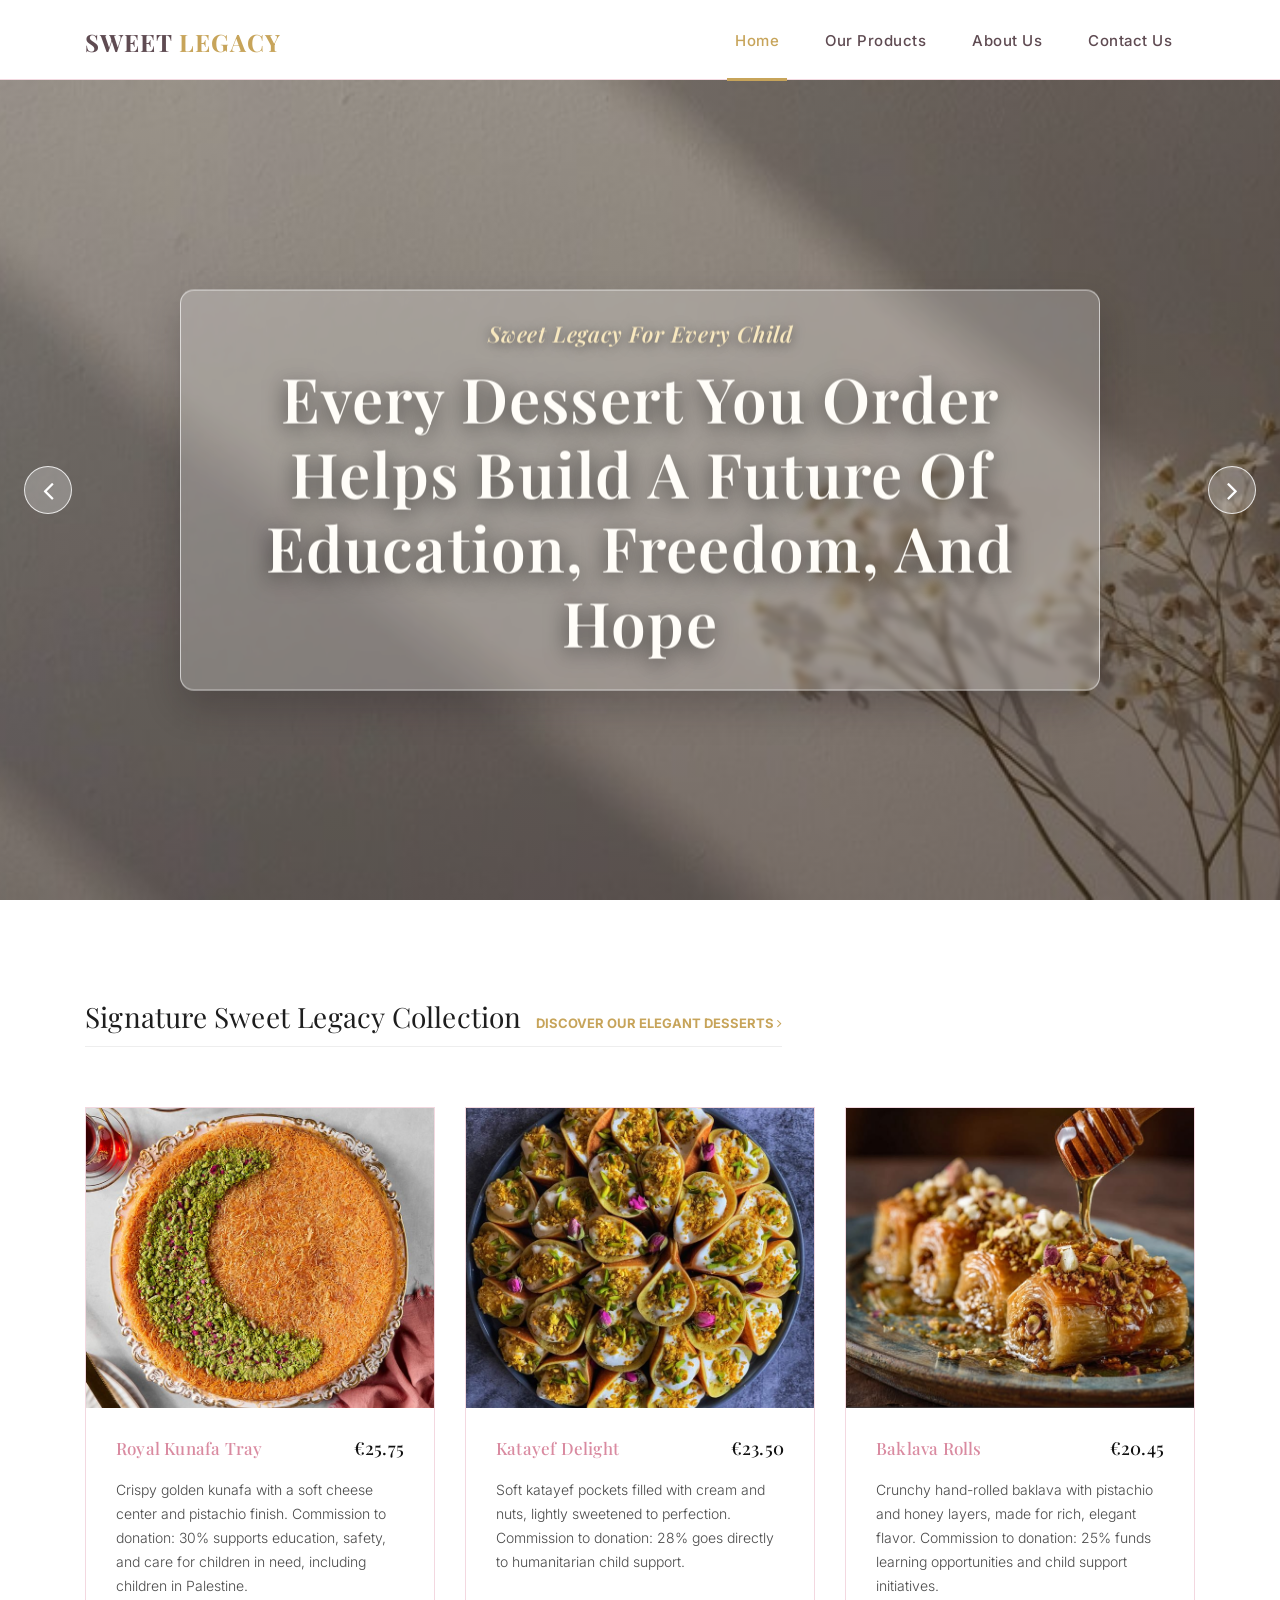
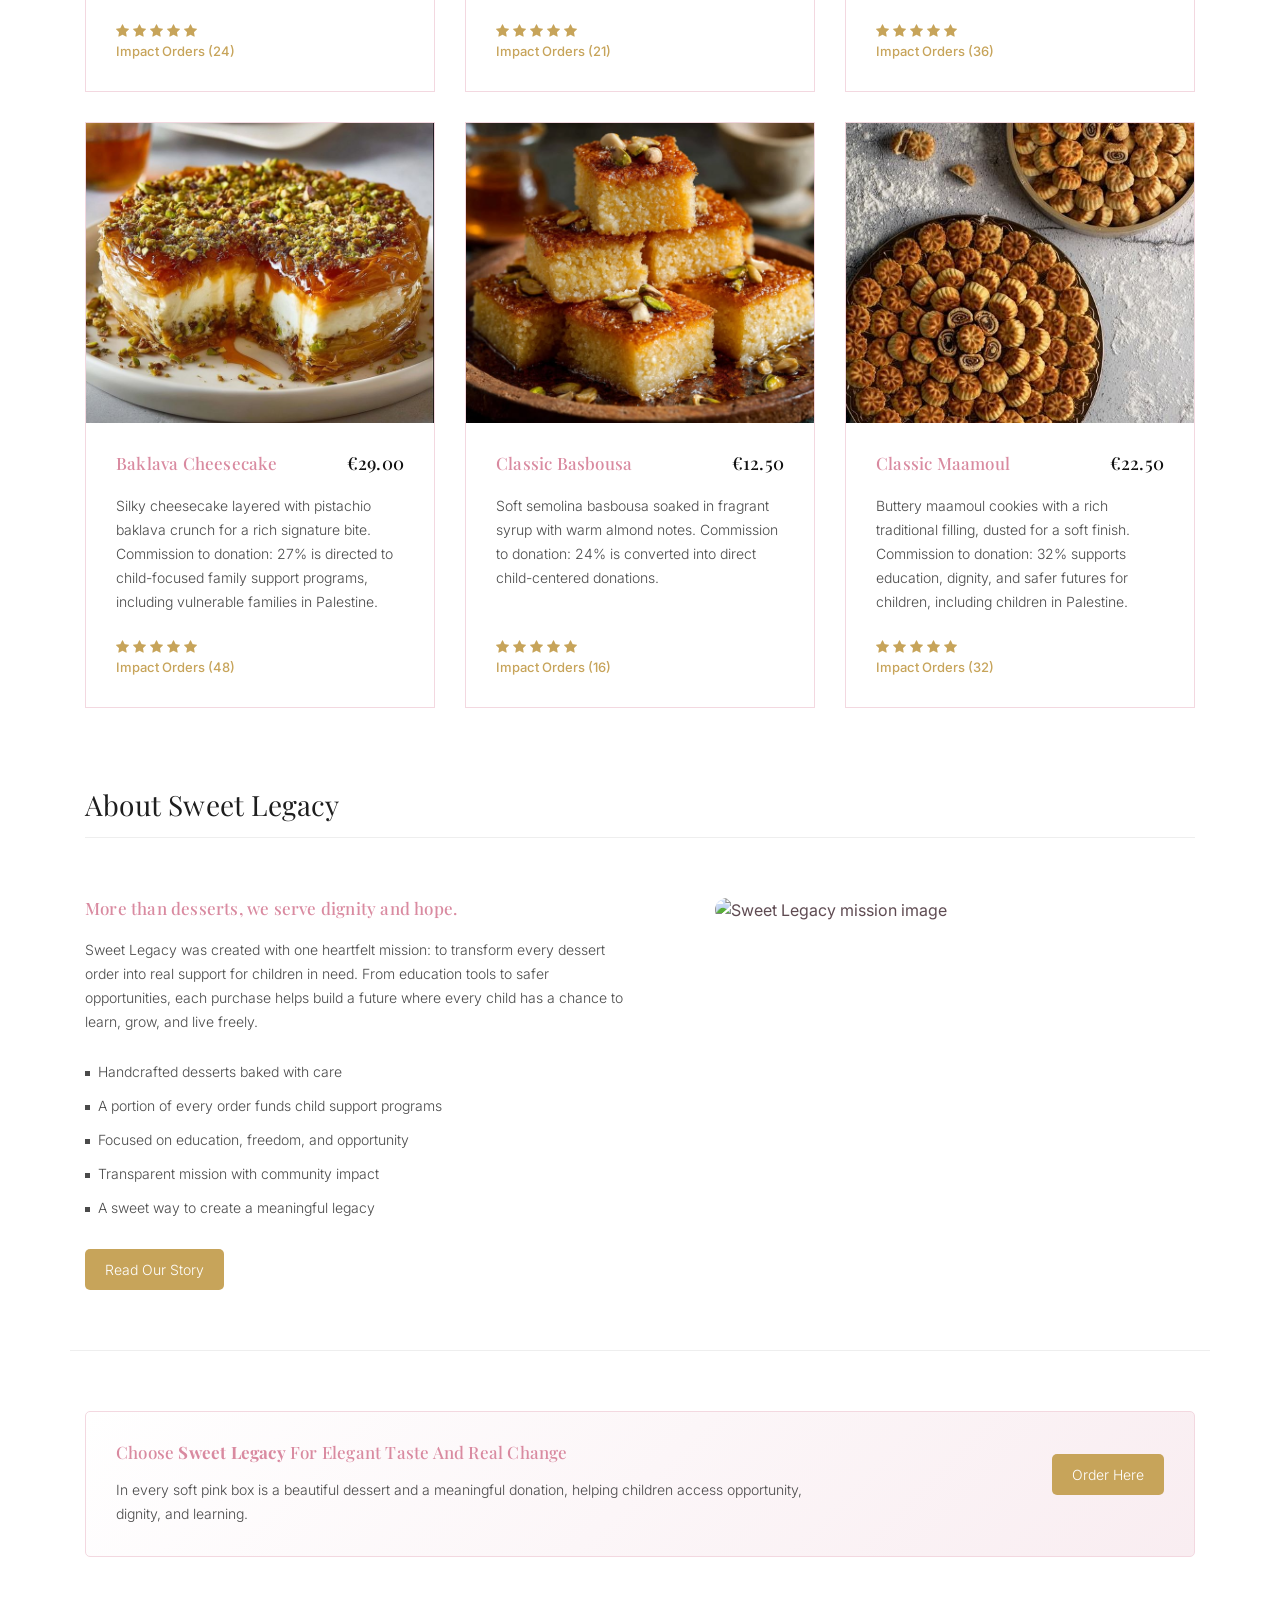
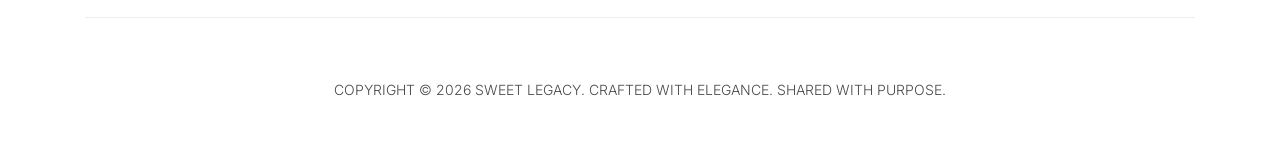
==== index.html @ 76816c33 "Add files via upload" ====
<!DOCTYPE html>
<html lang="en">

  <head>

    <meta charset="utf-8">
    <meta name="viewport" content="width=device-width, initial-scale=1, shrink-to-fit=no">
    <meta name="description" content="Sweet Legacy is a dessert shop with a purpose: every order helps support children with education, freedom, and opportunity.">
    <meta name="author" content="Sweet Legacy">
    <link href="https://fonts.googleapis.com/css?family=Poppins:100,200,300,400,500,600,700,800,900&display=swap" rel="stylesheet">

    <title>Sweet Legacy- by Greta</title>

    <!-- Bootstrap core CSS -->
    <link href="vendor/bootstrap/css/bootstrap.min.css" rel="stylesheet">
<!--

TemplateMo 546 Sixteen Clothing

https://templatemo.com/tm-546-sixteen-clothing

-->

    <!-- Additional CSS Files -->
    <link rel="stylesheet" href="assets/css/fontawesome.css">
    <link rel="stylesheet" href="assets/css/templatemo-sixteen.css">
    <link rel="stylesheet" href="assets/css/owl.css">

  </head>

  <body>

    <!-- ***** Preloader Start ***** -->
    <div id="preloader">
        <div class="jumper">
            <div></div>
            <div></div>
            <div></div>
        </div>
    </div>  
    <!-- ***** Preloader End ***** -->

    <!-- Header -->
    <header class="">
      <nav class="navbar navbar-expand-lg">
        <div class="container">
          <a class="navbar-brand" href="index.html"><h2>Sweet <em>Legacy</em></h2></a>
          <button class="navbar-toggler" type="button" data-toggle="collapse" data-target="#navbarResponsive" aria-controls="navbarResponsive" aria-expanded="false" aria-label="Toggle navigation">
            <span class="navbar-toggler-icon"></span>
          </button>
          <div class="collapse navbar-collapse" id="navbarResponsive">
            <ul class="navbar-nav ml-auto">
              <li class="nav-item active">
                <a class="nav-link" href="index.html">Home
                  <span class="sr-only">(current)</span>
                </a>
              </li> 
              <li class="nav-item">
                <a class="nav-link" href="products.html">Our Products</a>
              </li>
              <li class="nav-item">
                <a class="nav-link" href="about.html">About Us</a>
              </li>
              <li class="nav-item">
                <a class="nav-link" href="contact.html">Contact Us</a>
              </li>
            </ul>
          </div>
        </div>
      </nav>
    </header>

    <!-- Page Content -->
    <!-- Banner Starts Here -->
    <div class="banner header-text">
      <div class="owl-banner owl-carousel">
        <div class="banner-item-01">
          <div class="text-content">
            <h4>Sweet Legacy For Every Child</h4>
            <h2>Every Dessert You Order Helps Build A Future Of Education, Freedom, And Hope</h2>
          </div>
        </div>
        <div class="banner-item-02">
          <div class="text-content">
            <h4>More Than A Bakery</h4>
            <h2>We Turn Sweet Moments Into Real Support For Children In Need</h2>
          </div>
        </div>
        <div class="banner-item-03">
          <div class="text-content">
            <h4>Choose Compassion. Choose Impact.</h4>
            <h2>One Box At A Time, Sweet Legacy Creates Dignity, Chance, And Lasting Change</h2>
          </div>
        </div>
      </div>
    </div>
    <!-- Banner Ends Here -->

    <div class="latest-products">
      <div class="container">
        <div class="row">
          <div class="col-md-12">
            <div class="section-heading">
              <h2>Signature Sweet Legacy Collection</h2>
              <a href="products.html">discover our elegant desserts <i class="fa fa-angle-right"></i></a>
            </div>
          </div>
          <div class="col-md-4">
            <div class="product-item">
              <a href="#"><img src="assets/images/Kunafa _1.jfif" alt="Kunafa dessert" class="dessert-image"></a>
              <div class="down-content">
                <a href="#"><h4>Royal Kunafa Tray</h4></a>
                <h6>&euro;25.75</h6>
                <p>Crispy golden kunafa with a soft cheese center and pistachio finish. Commission to donation: 30% supports education, safety, and care for children in need, including children in Palestine.</p>
                <ul class="stars">
                  <li><i class="fa fa-star"></i></li>
                  <li><i class="fa fa-star"></i></li>
                  <li><i class="fa fa-star"></i></li>
                  <li><i class="fa fa-star"></i></li>
                  <li><i class="fa fa-star"></i></li>
                </ul>
                <span>Impact Orders (24)</span>
              </div>
            </div>
          </div>
          <div class="col-md-4">
            <div class="product-item">
              <a href="#"><img src="assets/images/Katayef_final.jfif" alt="Katayef dessert" class="dessert-image"></a>
              <div class="down-content">
                <a href="#"><h4>Katayef Delight</h4></a>
                <h6>&euro;23.50</h6>
                <p>Soft katayef pockets filled with cream and nuts, lightly sweetened to perfection. Commission to donation: 28% goes directly to humanitarian child support.</p>
                <ul class="stars">
                  <li><i class="fa fa-star"></i></li>
                  <li><i class="fa fa-star"></i></li>
                  <li><i class="fa fa-star"></i></li>
                  <li><i class="fa fa-star"></i></li>
                  <li><i class="fa fa-star"></i></li>
                </ul>
                <span>Impact Orders (21)</span>
              </div>
            </div>
          </div>
          <div class="col-md-4">
            <div class="product-item">
              <a href="#"><img src="assets/images/afiyet olsun_3.jfif" alt="Afiyet Olsun dessert" class="dessert-image"></a>
              <div class="down-content">
                <a href="#"><h4>Baklava Rolls</h4></a>
                <h6>&euro;20.45</h6>
                <p>Crunchy hand-rolled baklava with pistachio and honey layers, made for rich, elegant flavor. Commission to donation: 25% funds learning opportunities and child support initiatives.</p>
                <ul class="stars">
                  <li><i class="fa fa-star"></i></li>
                  <li><i class="fa fa-star"></i></li>
                  <li><i class="fa fa-star"></i></li>
                  <li><i class="fa fa-star"></i></li>
                  <li><i class="fa fa-star"></i></li>
                </ul>
                <span>Impact Orders (36)</span>
              </div>
            </div>
          </div>
          <div class="col-md-4">
            <div class="product-item">
              <a href="#"><img src="assets/images/Baklava Pistachio Cheesecake_4.jfif" alt="Baklava Pistachio Cheesecake" class="dessert-image"></a>
              <div class="down-content">
                <a href="#"><h4>Baklava Cheesecake</h4></a>
                <h6>&euro;29.00</h6>
                <p>Silky cheesecake layered with pistachio baklava crunch for a rich signature bite. Commission to donation: 27% is directed to child-focused family support programs, including vulnerable families in Palestine.</p>
                <ul class="stars">
                  <li><i class="fa fa-star"></i></li>
                  <li><i class="fa fa-star"></i></li>
                  <li><i class="fa fa-star"></i></li>
                  <li><i class="fa fa-star"></i></li>
                  <li><i class="fa fa-star"></i></li>
                </ul>
                <span>Impact Orders (48)</span>
              </div>
            </div>
          </div>
          <div class="col-md-4">
            <div class="product-item">
              <a href="#"><img src="assets/images/basbousa_final.jfif" alt="Basbousa dessert" class="dessert-image"></a>
              <div class="down-content">
                <a href="#"><h4>Classic Basbousa</h4></a>
                <h6>&euro;12.50</h6>
                <p>Soft semolina basbousa soaked in fragrant syrup with warm almond notes. Commission to donation: 24% is converted into direct child-centered donations.</p>
                <ul class="stars">
                  <li><i class="fa fa-star"></i></li>
                  <li><i class="fa fa-star"></i></li>
                  <li><i class="fa fa-star"></i></li>
                  <li><i class="fa fa-star"></i></li>
                  <li><i class="fa fa-star"></i></li>
                </ul>
                <span>Impact Orders (16)</span>
              </div>
            </div>
          </div>
          <div class="col-md-4">
            <div class="product-item">
              <a href="#"><img src="assets/images/maamoul_final1.jfif" alt="Maamoul dessert" class="dessert-image maamoul-image"></a>
              <div class="down-content">
                <a href="#"><h4>Classic Maamoul</h4></a>
                <h6>&euro;22.50</h6>
                <p>Buttery maamoul cookies with a rich traditional filling, dusted for a soft finish. Commission to donation: 32% supports education, dignity, and safer futures for children, including children in Palestine.</p>
                <ul class="stars">
                  <li><i class="fa fa-star"></i></li>
                  <li><i class="fa fa-star"></i></li>
                  <li><i class="fa fa-star"></i></li>
                  <li><i class="fa fa-star"></i></li>
                  <li><i class="fa fa-star"></i></li>
                </ul>
                <span>Impact Orders (32)</span>
              </div>
            </div>
          </div>
        </div>
      </div>
    </div>

    <div class="best-features">
      <div class="container">
        <div class="row">
          <div class="col-md-12">
            <div class="section-heading">
              <h2>About Sweet Legacy</h2>
            </div>
          </div>
          <div class="col-md-6">
            <div class="left-content">
              <h4>More than desserts, we serve dignity and hope.</h4>
              <p>Sweet Legacy was created with one heartfelt mission: to transform every dessert order into real support for children in need. From education tools to safer opportunities, each purchase helps build a future where every child has a chance to learn, grow, and live freely.</p>
              <ul class="featured-list">
                <li><a href="#">Handcrafted desserts baked with care</a></li>
                <li><a href="#">A portion of every order funds child support programs</a></li>
                <li><a href="#">Focused on education, freedom, and opportunity</a></li>
                <li><a href="#">Transparent mission with community impact</a></li>
                <li><a href="#">A sweet way to create a meaningful legacy</a></li>
              </ul>
              <a href="about.html" class="filled-button">Read Our Story</a>
            </div>
          </div>
          <div class="col-md-6">
            <div class="right-image">
              <img src="assets/images/human.jfif" alt="Sweet Legacy mission image" class="mission-image">
            </div>
          </div>
        </div>
      </div>
    </div>


    <div class="call-to-action">
      <div class="container">
        <div class="row">
          <div class="col-md-12">
            <div class="inner-content">
              <div class="row">
                <div class="col-md-8">
                  <h4>Choose <em>Sweet Legacy</em> For Elegant Taste And Real Change</h4>
                  <p>In every soft pink box is a beautiful dessert and a meaningful donation, helping children access opportunity, dignity, and learning.</p>
                </div>
                <div class="col-md-4">
                  <a href="products.html" class="filled-button">Order Here</a>
                </div>
              </div>
            </div>
          </div>
        </div>
      </div>
    </div>

    
    <footer>
      <div class="container">
        <div class="row">
          <div class="col-md-12">
            <div class="inner-content">
              <p>Copyright &copy; 2026 Sweet Legacy.
            
            Crafted with elegance. Shared with purpose.</p>
            </div>
          </div>
        </div>
      </div>
    </footer>


    <!-- Bootstrap core JavaScript -->
    <script src="vendor/jquery/jquery.min.js"></script>
    <script src="vendor/bootstrap/js/bootstrap.bundle.min.js"></script>


    <!-- Additional Scripts -->
    <script src="assets/js/custom.js"></script>
    <script src="assets/js/owl.js"></script>
    <script src="assets/js/slick.js"></script>
    <script src="assets/js/isotope.js"></script>
    <script src="assets/js/accordions.js"></script>


    <script language = "text/Javascript"> 
      cleared[0] = cleared[1] = cleared[2] = 0; //set a cleared flag for each field
      function clearField(t){                   //declaring the array outside of the
      if(! cleared[t.id]){                      // function makes it static and global
          cleared[t.id] = 1;  // you could use true and false, but that's more typing
          t.value='';         // with more chance of typos
          t.style.color='#fff';
          }
      }
    </script>


  </body>

</html>
---- assets/css/templatemo-sixteen.css ----
@import url('https://fonts.googleapis.com/css2?family=Playfair+Display:wght@500;600;700&family=Inter:wght@300;400;500;600&display=swap');
/*

TemplateMo 546 Sixteen Clothing

https://templatemo.com/tm-546-sixteen-clothing

*/
body {
  font-family: 'Inter', sans-serif;
  overflow-x: hidden;
  text-rendering: optimizeLegibility;
  -webkit-font-smoothing: antialiased;
  -moz-osx-font-smoothing: grayscale;
}
p {
	margin-bottom: 0px;
	font-size: 14px;
	font-weight: 300;
	color: #4a4a4a;
	line-height: 24px;
}
a {
	text-decoration: none!important;
}
ul {
	padding: 0;
	margin: 0;
	list-style: none;
}

h1,h2,h3,h4,h5,h6 {
	margin: 0px;
	font-family: 'Playfair Display', serif;
	letter-spacing: 0.2px;
}

ul.social-icons li {
	display: inline-block;
	margin-right: 3px;
}

ul.social-icons li:last-child {
	margin-right: 0px;
}

ul.social-icons li a {
	width: 50px;
	height: 50px;
	display: inline-block;
	line-height: 50px;
	background-color: #eee;
	color: #121212;
	font-size: 18px;
	text-align: center;
	transition: all .3s;
}

ul.social-icons li a:hover {
	background-color: #f33f3f;
	color: #fff;
}

a.filled-button {
	background-color: #f33f3f;
	color: #fff;
	font-size: 14px;
	text-transform: capitalize;
	font-weight: 300;
	padding: 10px 20px;
	border-radius: 5px;
	display: inline-block;
	transition: all 0.3s;
}

a.filled-button:hover {
	background-color: #121212;
	color: #fff;
}

.section-heading {
	text-align: left;
	margin-bottom: 60px;
	border-bottom: 1px solid #eee;
}

.section-heading h2 {
	font-size: 28px;
	font-weight: 400;
	color: #1e1e1e;
	margin-bottom: 15px;
}

.products-heading {
	background-image: url(../images/background_1.jfif);
}

.about-heading {
	background-image: url(../images/background_2.jfif);
}

.contact-heading {
	background-image: url(../images/background_2.jfif);
}

.page-heading {
	padding: 210px 0px 130px 0px;
	text-align: center;
	background-position: center center;
	background-repeat: no-repeat;
	background-size: cover;
	position: relative;
}

.page-heading .text-content h4 {
	color: #f6e3b2;
	font-size: 22px;
	text-transform: none;
	font-weight: 600;
	font-style: italic;
	letter-spacing: 0.6px;
	margin-bottom: 15px;
	text-shadow: 0 2px 10px rgba(0, 0, 0, 0.5);
}

.page-heading .text-content h2 {
	color: #ffffff;
	font-size: 62px;
	text-transform: none;
	letter-spacing: 1.2px;
	font-weight: 600;
	line-height: 1.2;
	text-shadow: 0 4px 16px rgba(0, 0, 0, 0.6);
}

.page-heading::before {
	content: "";
	position: absolute;
	inset: 0;
	background: linear-gradient(
		to bottom,
		rgba(25, 18, 20, 0.45) 0%,
		rgba(25, 18, 20, 0.55) 100%
	);
}

.page-heading .text-content {
	position: relative;
	z-index: 2;
	max-width: 840px;
	margin: 0 auto;
	padding: 20px 24px;
	background: rgba(255, 255, 255, 0.1);
	border: 1px solid rgba(255, 255, 255, 0.35);
	border-radius: 12px;
}

#preloader {
  overflow: hidden;
  background: #f33f3f;
  left: 0;
  right: 0;
  top: 0;
  bottom: 0;
  position: fixed;
  z-index: 9999999;
  color: #fff;
}

#preloader .jumper {
  left: 0;
  top: 0;
  right: 0;
  bottom: 0;
  display: block;
  position: absolute;
  margin: auto;
  width: 50px;
  height: 50px;
}

#preloader .jumper > div {
  background-color: #fff;
  width: 10px;
  height: 10px;
  border-radius: 100%;
  -webkit-animation-fill-mode: both;
  animation-fill-mode: both;
  position: absolute;
  opacity: 0;
  width: 50px;
  height: 50px;
  -webkit-animation: jumper 1s 0s linear infinite;
  animation: jumper 1s 0s linear infinite;
}

#preloader .jumper > div:nth-child(2) {
  -webkit-animation-delay: 0.33333s;
  animation-delay: 0.33333s;
}

#preloader .jumper > div:nth-child(3) {
  -webkit-animation-delay: 0.66666s;
  animation-delay: 0.66666s;
}

@-webkit-keyframes jumper {
  0% {
    opacity: 0;
    -webkit-transform: scale(0);
    transform: scale(0);
  }
  5% {
    opacity: 1;
  }
  100% {
    -webkit-transform: scale(1);
    transform: scale(1);
    opacity: 0;
  }
}

@keyframes jumper {
  0% {
    opacity: 0;
    -webkit-transform: scale(0);
    transform: scale(0);
  }
  5% {
    opacity: 1;
  }
  100% {
    opacity: 0;
  }
}


/* Header Style */
header {
	position: absolute;
	z-index: 99999;
	width: 100%;
	height: 80px;
	background-color: #232323;
	-webkit-transition: all 0.3s ease-in-out 0s;
    -moz-transition: all 0.3s ease-in-out 0s;
    -o-transition: all 0.3s ease-in-out 0s;
    transition: all 0.3s ease-in-out 0s;
}
header .navbar {
	padding: 17px 0px;
}
.background-header .navbar {
	padding: 17px 0px;
}
.background-header {
	top: 0;
	position: fixed;
	background-color: #fff!important;
	box-shadow: 0px 1px 10px rgba(0,0,0,0.1);
}
.background-header .navbar-brand h2 {
	color: #121212!important;
}
.background-header .navbar-nav a.nav-link {
	color: #1e1e1e!important;
}
.background-header .navbar-nav .nav-link:hover,
.background-header .navbar-nav .active>.nav-link,
.background-header .navbar-nav .nav-link.active,
.background-header .navbar-nav .nav-link.show,
.background-header .navbar-nav .show>.nav-link {
	color: #f33f3f!important;
}
.navbar .navbar-brand {
	float: 	left;
	margin-top: -12px;
	outline: none;
}
.navbar .navbar-brand h2 {
	color: #fff;
	text-transform: uppercase;
	font-size: 24px;
	font-weight: 700;
	font-family: 'Playfair Display', serif;
	letter-spacing: 1px;
	-webkit-transition: all .3s ease 0s;
    -moz-transition: all .3s ease 0s;
    -o-transition: all .3s ease 0s;
    transition: all .3s ease 0s;
}
.navbar .navbar-brand h2 em {
	font-style: normal;
	color: #f33f3f;
}
#navbarResponsive {
	z-index: 999;
}
.navbar-collapse {
	text-align: center;
}
.navbar .navbar-nav .nav-item {
	margin: 0px 15px;
}
.navbar .navbar-nav a.nav-link {
	text-transform: capitalize;
	font-size: 15px;
	font-weight: 500;
	letter-spacing: 0.5px;
	color: #fff;
	transition: all 0.5s;
	margin-top: 5px;
}
.navbar .navbar-nav .nav-link:hover,
.navbar .navbar-nav .active>.nav-link,
.navbar .navbar-nav .nav-link.active,
.navbar .navbar-nav .nav-link.show,
.navbar .navbar-nav .show>.nav-link {
	color: #fff;
	padding-bottom: 25px;
	border-bottom: 3px solid #f33f3f;
}
.navbar .navbar-toggler-icon {
	background-image: none;
}
.navbar .navbar-toggler {
	border-color: #fff;
	background-color: #fff;	
	height: 36px;
	outline: none;
	border-radius: 0px;
	position: absolute;
	right: 30px;
	top: 20px;
}
.navbar .navbar-toggler-icon:after {
	content: '\f0c9';
	color: #f33f3f;
	font-size: 18px;
	line-height: 26px;
	font-family: 'FontAwesome';
}



/* Banner Style */
.banner {
	position: relative;
	text-align: center;
	padding-top: 80px;
}

.banner-item-01 {
	height: calc(100vh - 80px);
	min-height: 520px;
	padding: 0;
	background-image: url(../images/background_1.jfif);
	background-size: cover;
	background-repeat: no-repeat;
	background-position: center center;
}

.banner-item-02 {
	height: calc(100vh - 80px);
	min-height: 520px;
	padding: 0;
	background-image: url(../images/background_2.jfif);
	background-size: cover;
	background-repeat: no-repeat;
	background-position: center center;
}

.banner-item-03 {
	height: calc(100vh - 80px);
	min-height: 520px;
	padding: 0;
	background-image: url(../images/background_3.jfif);
	background-size: cover;
	background-repeat: no-repeat;
	background-position: center center;
}

.banner .banner-item {
	max-height: none;
}

.banner .text-content {
	position: absolute;
	top: 50%;
	transform: translateY(-50%);
	text-align: center;
	width: 100%;
}

.banner .text-content h4 {
	color: #f5dfaa;
	font-size: 22px;
	text-transform: none;
	font-weight: 600;
	font-style: italic;
	letter-spacing: 0.6px;
	margin-bottom: 15px;
	text-shadow: 0 2px 8px rgba(0, 0, 0, 0.35);
}

.banner .text-content h2 {
	color: #ffffff;
	font-size: 62px;
	text-transform: none;
	letter-spacing: 1.2px;
	line-height: 1.2;
	font-weight: 600;
	text-shadow: 0 3px 16px rgba(0, 0, 0, 0.45);
}

.banner-item-01,
.banner-item-02,
.banner-item-03 {
	position: relative;
}

.banner-item-01::before,
.banner-item-02::before,
.banner-item-03::before {
	content: "";
	position: absolute;
	inset: 0;
	background: linear-gradient(
		to bottom,
		rgba(25, 18, 20, 0.28) 0%,
		rgba(25, 18, 20, 0.36) 100%
	);
}

.banner .text-content {
	position: relative;
	z-index: 2;
}

.owl-banner .owl-dots .owl-dot {
  border-radius: 3px;
}
.owl-banner .owl-dots {
    display: -webkit-box;
    display: -webkit-flex;
    display: -ms-flexbox;
    display: flex;
    -ms-flex-pack: center;
    -webkit-justify-content: center;
    justify-content: center;
    position: absolute;
    left: 50%;
    transform: translateX(-50%);
    bottom: 30px;
}
.owl-banner .owl-dots .owl-dot {
    width: 10px;
    height: 10px;
    border-radius: 50%;
    margin: 0 10px;
    background-color: #fff;
    opacity: 0.5;
}
.owl-banner .owl-dots .owl-dot:focus {
    outline: none
}
.owl-banner .owl-dots .owl-dot.active {
    background-color: #fff;
    opacity: 1;
}

.owl-banner .owl-nav button.owl-prev,
.owl-banner .owl-nav button.owl-next {
	position: absolute;
	top: 50%;
	transform: translateY(-50%);
	width: 48px;
	height: 48px;
	border-radius: 50%;
	border: 1px solid rgba(255, 255, 255, 0.8) !important;
	background: rgba(255, 255, 255, 0.25) !important;
	color: #fff !important;
	font-size: 30px !important;
	line-height: 42px !important;
	transition: all 0.3s ease;
}

.owl-banner .owl-nav button.owl-prev {
	left: 24px;
}

.owl-banner .owl-nav button.owl-next {
	right: 24px;
}

.owl-banner .owl-nav button.owl-prev:hover,
.owl-banner .owl-nav button.owl-next:hover {
	background: rgba(230, 210, 162, 0.95) !important;
	border-color: rgba(230, 210, 162, 0.95) !important;
	color: #5f4b52 !important;
}



/* Latest Produtcs */

.latest-products {
	margin-top: 100px;
}

.latest-products .section-heading a {
	float: right;
	margin-top: -35px;
	text-transform: uppercase;
	font-size: 13px;
	font-weight: 700;
	color: #f33f3f;
}

/* Prevent heading/link overlap in Sweet Legacy collection */
.latest-products .section-heading {
	display: flex;
	justify-content: space-between;
	align-items: flex-end;
	gap: 14px;
}

.latest-products .section-heading h2 {
	margin-bottom: 12px;
}

.latest-products .section-heading a {
	float: none;
	margin-top: 0;
	white-space: nowrap;
	margin-bottom: 12px;
}

.latest-products .row > [class*="col-"] {
	display: flex;
}

.latest-products .product-item {
	width: 100%;
	display: flex;
	flex-direction: column;
}

.latest-products .product-item .down-content {
	display: flex;
	flex-direction: column;
	height: 100%;
}

.latest-products .product-item .down-content p {
	min-height: 120px;
}

.latest-products .product-item .down-content span {
	position: static;
	margin-top: auto;
}

.product-item {
	border: 1px solid #eee;
	margin-bottom: 30px;
}

.product-item .down-content {
	padding: 30px;
	position: relative;
}

.product-item img {
	width: 100%;
	overflow: hidden;
}

.product-item .dessert-image {
	width: 100%;
	height: 300px;
	object-fit: cover;
}

.product-item .dessert-image.maamoul-image {
	object-fit: cover;
	background-color: transparent;
	padding: 0;
}

.product-item .down-content h4 {
	font-size: 17px;
	color: #1a6692;
	margin-bottom: 20px;
}

.product-item .down-content h6 {
	position: absolute;
	top: 30px;
	right: 30px;
	font-size: 18px;
	color: #121212;
}

.product-item .down-content p {
	margin-bottom: 20px;
}

.product-item .down-content ul li {
	display: inline-block;
}

.product-item .down-content ul li i {
	color: #f33f3f;
	font-size: 14px;
}

.product-item .down-content span {
	position: absolute;
	right: 30px;
	bottom: 30px;
	font-size: 13px;
	color: #f33f3f;
	font-weight: 500;
}




/* Best Features */

.about-features {
	margin-top: 100px!important;
}

.about-features p {
	border-bottom: 1px solid #eee;
	padding-bottom: 20px;
}

.about-features .container .row {
	padding-bottom: 0px!important;
	border-bottom: none!important;
}

.best-features {
	margin-top: 50px;
}

.best-features .container .row {
	border-bottom: 1px solid #eee;
	padding-bottom: 60px;
}

.best-features img {
	width: 100%;
	overflow: hidden;
}

.best-features h4 {
	font-size: 17px;
	color: #1a6692;
	margin-bottom: 20px;
}

.best-features ul.featured-list li {
	display: block;
	margin-bottom: 10px;
}

.best-features p {
	margin-bottom: 25px;
}

.best-features ul.featured-list li a {
	font-size: 14px;
	color: #4a4a4a;
	font-weight: 300;
	transition: all .3s;
	position: relative;
	padding-left: 13px;
}

.best-features ul.featured-list li a:before {
	content: '';
	width: 5px;
	height: 5px;
	display: inline-block;
	background-color: #4a4a4a;
	position: absolute;
	left: 0;
	transition: all .3s;
	top: 8px;
}

.best-features ul.featured-list li a:hover {
	color: #f33f3f;
}

.best-features ul.featured-list li a:hover::before {
	background-color: #f33f3f;
}

.best-features .filled-button {
	margin-top: 20px;
}





/* Call To Action */

.call-to-action .inner-content {
	margin-top: 60px;
	padding: 30px;
	background-color: #f7f7f7;
	border-radius: 5px;
}

.call-to-action .inner-content h4 {
	font-size: 17px;
	color: #1a6692;
	margin-bottom: 15px;
}

.call-to-action .inner-content em {
	font-style: normal;
	font-weight: 700;
}

.call-to-action .inner-content .col-md-4 {
	text-align: right;
}

.call-to-action .inner-content .filled-button {
	margin-top: 12px;
}




/* Footer */

footer {
	text-align: center;
}

footer .inner-content {
	border-top: 1px solid #eee;
	margin-top: 60px;
	padding: 60px 0px;
}

footer .inner-content p {
	text-transform: uppercase;
}

footer .inner-content p a {
	color: #f33f3f;
	margin-left: 3px;
}




/* Product Page */

.products {
	margin-top: 100px;
}

.products .filters {
	text-align: center;
	border-bottom: 1px solid #eee;
	padding-bottom: 10px;
	margin-bottom: 60px;
}

.products .filters li {
	text-transform: uppercase;
	font-size: 13px;
	font-weight: 700;
	color: #121212;
	display: inline-block;
	margin: 0px 10px;
	transition: all .3s;
	cursor: pointer;
}

.products .filters ul li.active,
.products .filters ul li:hover {
  color: #f33f3f;
}

.products .grid > [class*="col-"] {
	display: flex;
}

.products .product-item {
	width: 100%;
	display: flex;
	flex-direction: column;
}

.products .product-item .down-content {
	display: flex;
	flex-direction: column;
	height: 100%;
}

.products .product-item .down-content p {
	min-height: 120px;
}

.products .product-item .down-content span {
	position: static;
	margin-top: auto;
}

.products ul.pages {
	margin-top: 30px;
	text-align: center;
}

.products ul.pages li {
	display: inline-block;
	margin: 0px 2px;
}

.products ul.pages li a {
	width: 44px;
	height: 44px;
	display: inline-block;
	line-height: 42px;
	border: 1px solid #eee;
	font-size: 15px;
	font-weight: 700;
	color: #121212;
	transition: all .3s;
}

.products ul.pages li a:hover,
.products ul.pages li.active a {
	background-color: #f33f3f;
	border-color: #f33f3f;
	color: #fff;
}



/* Team Members */

.team-members {
	margin-top: 100px;
}

.team-member {
	border: 1px solid #eee;
	margin-bottom: 30px;
}

.team-member img {
	width: 100%;
	height: 320px;
	object-fit: cover;
	object-position: center;
	overflow: hidden;
}

.team-member .down-content {
	padding: 30px;
	text-align: center;
}

.team-member .thumb-container {
	position: relative;
}

.team-member .thumb-container .hover-effect {
	position: absolute;
	background-color: rgba(230,210,162,0.88);
	top: 0;
	left: 0;
	width: 100%;
	height: 100%;
	opacity: 0;
	visibility: hidden;
	transition: all .5s;
}

.team-member .thumb-container .hover-effect .hover-content {
	position: absolute;
	display: inline-block;
	width: 100%;
	text-align: center;
	top: 50%;
	transform: translateY(-50%);
}

.team-member .thumb-container .hover-effect .hover-content ul.social-icons li a:hover {
	background-color: #fff;
	color: #e6d2a2;
}

.team-member:hover .hover-effect {
	visibility: visible;
	opacity: 1;
}

.team-member .down-content h4 {
	font-size: 17px;
	color: #1a6692;
	margin-bottom: 8px;
}

.team-member .down-content span {
	display: block;
	font-size: 13px;
	color: #f33f3f;
	font-weight: 500;
	margin-bottom: 20px;
}




/* Services */

.services {
	background-image: url(../images/services-bg.jpg);
	background-position: center center;
	background-repeat: no-repeat;
	background-size: cover;
	background-attachment: fixed;
	padding: 100px 0px;
}

.services .service-item {
	text-align: center;
}

.services .service-item .icon {
	background-color: #f7f7f7;
	padding: 40px;
}

.services .service-item .icon i {
	width: 100px;
	height: 100px;
	display: inline-block;
	text-align: center;
	line-height: 100px;
	background-color: #f33f3f;
	color: #fff;
	font-size: 32px;
}

.services .service-item .down-content {
	background-color: #fff;
	padding: 40px 30px;
}

.services .service-item .down-content h4 {
	font-size: 17px;
	color: #1a6692;
	margin-bottom: 20px;
}

.services .service-item .down-content p {
	margin-bottom: 25px;
}




/* Clients */

.happy-clients {
	margin-top: 100px;
	margin-bottom: 40px;
}

.happy-clients .client-item img {
	max-width: 100%;
	overflow: hidden;
	transition: all .3s;
	cursor: pointer;
}

.happy-clients .client-item img:hover {
	opacity: 0.8;
}




/* Find Us */

.find-us {
	margin-top: 100px;
}

.find-us p {
	border-bottom: 1px solid #eee;
	padding-bottom: 30px;
	margin-bottom: 30px;
}

.find-us h4 {
	font-size: 17px;
	color: #1a6692;
	margin-bottom: 20px;
}

.find-us .left-content {
	margin-left: 30px;
}



/* Send Message */

.send-message {
	margin-top: 100px;
}

.contact-form input {
	font-size: 14px;
	width: 100%;
	height: 44px;
	display: inline-block;
	line-height: 42px;
	border: 1px solid #eee;
	border-radius: 0px;
	margin-bottom: 30px;
}

.contact-form input:focus {
	box-shadow: none;
	border: 1px solid #eee;
}

.contact-form textarea {
	font-size: 14px;
	width: 100%;
	min-width: 100%;
	min-height: 120px;
	height: 120px;
	max-height: 180px;
	border: 1px solid #eee;
	border-radius: 0px;
	margin-bottom: 30px;
}

.contact-form textarea:focus {
	box-shadow: none;
	border: 1px solid #eee;
}

.contact-form button.filled-button {
	background-color: #f33f3f;
	color: #fff;
	font-size: 14px;
	text-transform: capitalize;
	font-weight: 300;
	padding: 10px 20px;
	border-radius: 5px;
	display: inline-block;
	transition: all 0.3s;
	border: none;
	outline: none;
	cursor: pointer;
}

.contact-form button.filled-button:hover {
	background-color: #121212;
	color: #fff;
}

.accordion {
	margin-left: 30px;
}

.accordion a {
	cursor: pointer;
	font-size: 17px;
	color: #1a6692!important;
	margin-bottom: 20px;
	transition: all .3s;
}

.accordion a:hover {
	color: #f33f3f!important;
}

.accordion a.active {
  color: #f33f3f!important;
}

.accordion li .content {
  display: none;
  margin-top: 10px;
}

.accordion li:first-child {
	border-top: 1px solid #eee;
}

.accordion li {
	border-bottom: 1px solid #eee;
	padding: 15px 0px;
}

/* Responsive Style */
@media (max-width: 768px) {
	.banner .text-content {
		width: 90%;
		margin-left: 5%;
	}
	.banner .text-content h4 {
		font-size: 22px;
	}

	.banner .text-content h2 {
		font-size: 36px;
		letter-spacing: 0.5px;
	}
	.banner-item-01,
	.banner-item-02,
	.banner-item-03 {
		height: 70vh;
		min-height: 420px;
		padding: 0;
	}
	.page-heading .text-content h4 {
		font-size: 22px;
	}

	.page-heading .text-content h2 {
		font-size: 36px;
		letter-spacing: 0.5px;
	}
	.latest-products .section-heading a {
		float: none;
		margin-top: 0px;
		display: block;
		margin-bottom: 20px;
	}
	.product-item .down-content h4 {
		margin-bottom: 20px!important;
	}
	.product-item .down-content h6 {
		position: absolute!important;
		top: 30px!important;
		right: 30px!important;
	}
	.product-item .down-content span {
		position: absolute!important;
		right: 30px!important;
		bottom: 30px!important;
	}
	.best-features .left-content {
		margin-bottom: 30px;
	}
	.call-to-action .inner-content {
		text-align: center;
	}
	.call-to-action .inner-content .filled-button {
		text-align: center;
		width: 100%;
		margin-top: 20px;
	}
	.about-features img {
		margin-bottom: 30px;
	}
	.service-item {
		margin-bottom: 30px;
	}
	.find-us #map {
		margin-bottom: 30px;
	}
	.find-us .left-content {
		margin-left: 0px;
	}
	.send-message .accordion {
		margin-top: 30px;
		margin-left: 0px;
	}
}

@media (max-width: 992px) {
	.navbar .navbar-brand {
		position: absolute;
		left: 30px;
		top: 32px;
	}
	.navbar .navbar-brand {
		width: auto;
	}
	.navbar:after {
		display: none;
	}
	#navbarResponsive {
	    z-index: 99999;
	    position: absolute;
	    top: 80px;
	    left: 0;
	    width: 100%;
	    text-align: center;
	    background-color: #fff;
	    box-shadow: 0px 10px 10px rgba(0,0,0,0.1);
	}
	.navbar .navbar-nav .nav-item {
		border-bottom: 1px solid #eee;
	}
	.navbar .navbar-nav .nav-item:last-child {
		border-bottom: none;
	}
	.navbar .navbar-nav a.nav-link {
		padding: 15px 0px;
		color: #1e1e1e!important;
	}
	.navbar .navbar-nav .nav-link:hover,
	.navbar .navbar-nav .active>.nav-link,
	.navbar .navbar-nav .nav-link.active,
	.navbar .navbar-nav .nav-link.show,
	.navbar .navbar-nav .show>.nav-link {
		color: #f33f3f!important;
		border-bottom: none!important;
		padding-bottom: 15px;
	}
	.product-item .down-content h4 {
		margin-bottom: 10px;
	}
	.product-item .down-content h6 {
		position: relative;
		top: 0;
		right: 0;
		margin-bottom: 20px;
	}
	.product-item .down-content span {
		position: relative;
		right: 0;
		bottom: 0;
	}
}

/* Sweet Legacy elegant palette overrides */
:root {
	--sweet-pink: #d98aa0;
	--soft-pink: #f9edf1;
	--rose-blush: #f3d8e0;
	--gold-accent: #c7a45a;
	--ink-soft: #5f4b52;
}

body {
	background-color: #fff;
	color: var(--ink-soft);
}

header {
	background-color: rgba(255, 255, 255, 0.96);
	border-bottom: 1px solid var(--rose-blush);
}

.navbar .navbar-brand h2,
.navbar .navbar-nav a.nav-link {
	color: var(--ink-soft);
}

.navbar .navbar-brand h2 em {
	color: var(--gold-accent);
}

.navbar .navbar-nav .nav-link:hover,
.navbar .navbar-nav .active > .nav-link,
.navbar .navbar-nav .nav-link.active,
.navbar .navbar-nav .nav-link.show,
.navbar .navbar-nav .show > .nav-link {
	color: var(--sweet-pink);
	border-bottom-color: var(--gold-accent);
}

a.filled-button,
.contact-form button.filled-button,
.services .service-item .icon i {
	background-color: var(--sweet-pink);
}

a.filled-button:hover,
.contact-form button.filled-button:hover {
	background-color: var(--gold-accent);
}

.banner .text-content h4,
.page-heading .text-content h4,
.latest-products .section-heading a,
.product-item .down-content ul li i,
.product-item .down-content span,
.team-member .down-content span,
.products .filters ul li.active,
.products .filters ul li:hover,
.accordion a:hover,
.accordion a.active,
footer .inner-content p a {
	color: var(--gold-accent) !important;
}

.product-item .down-content h4,
.best-features h4,
.call-to-action .inner-content h4,
.services .service-item .down-content h4,
.team-member .down-content h4,
.find-us h4,
.accordion a {
	color: var(--sweet-pink) !important;
}

.call-to-action .inner-content {
	background: linear-gradient(135deg, #fff 0%, var(--soft-pink) 100%);
	border: 1px solid var(--rose-blush);
}

.product-item,
.team-member,
.services .service-item .down-content {
	background-color: #fff;
	border-color: var(--rose-blush);
}

.best-features .right-image .mission-image {
	max-width: 420px;
	width: 100%;
	margin: 0 auto;
	display: block;
	border-radius: 12px;
}

.best-features .right-image .story-image {
	max-width: 460px;
	width: 100%;
	margin: 0 auto;
	display: block;
	border-radius: 14px;
	box-shadow: 0 10px 28px rgba(95, 75, 82, 0.18);
	border: 1px solid var(--rose-blush);
}

.happy-clients .client-item .voice-card {
	min-height: 170px;
	padding: 24px 20px;
	border: 1px solid var(--rose-blush);
	background: linear-gradient(135deg, #fff 0%, var(--soft-pink) 100%);
	border-radius: 12px;
	text-align: left;
}

.happy-clients .client-item .voice-card h5 {
	margin-bottom: 10px;
	color: var(--sweet-pink);
	font-size: 20px;
}

.happy-clients .client-item .voice-card p {
	color: var(--ink-soft);
	line-height: 1.7;
}

/* Final interaction color harmonization: soft gold */
a:hover,
.navbar .navbar-nav .nav-link:hover,
.navbar .navbar-nav .active > .nav-link,
.navbar .navbar-nav .nav-link.active,
.navbar .navbar-nav .nav-link.show,
.navbar .navbar-nav .show > .nav-link,
.background-header .navbar-nav .nav-link:hover,
.background-header .navbar-nav .active > .nav-link,
.background-header .navbar-nav .nav-link.active,
.background-header .navbar-nav .nav-link.show,
.background-header .navbar-nav .show > .nav-link,
.products .filters ul li.active,
.products .filters ul li:hover,
.accordion a:hover,
.accordion a.active,
.best-features ul.featured-list li a:hover,
.best-features ul.featured-list li a:hover::before,
.product-item .down-content ul li i,
.product-item .down-content span,
.team-member .down-content span,
footer .inner-content p a,
.navbar .navbar-toggler-icon:after {
	color: var(--gold-accent) !important;
}

.navbar .navbar-nav .nav-link:hover,
.navbar .navbar-nav .active > .nav-link,
.navbar .navbar-nav .nav-link.active,
.navbar .navbar-nav .nav-link.show,
.navbar .navbar-nav .show > .nav-link {
	border-bottom-color: var(--gold-accent) !important;
}

a.filled-button,
.contact-form button.filled-button,
.products ul.pages li a:hover,
.products ul.pages li.active a,
.services .service-item .icon i,
ul.social-icons li a:hover,
#preloader {
	background-color: var(--gold-accent) !important;
	border-color: var(--gold-accent) !important;
}

/* Stronger, elegant hero readability */
.banner-item-01::before,
.banner-item-02::before,
.banner-item-03::before {
	background: linear-gradient(
		to bottom,
		rgba(25, 18, 20, 0.42) 0%,
		rgba(25, 18, 20, 0.54) 100%
	) !important;
}

.banner .text-content {
	max-width: 920px;
	margin: 0 auto;
	padding: 30px 36px;
	background: rgba(255, 255, 255, 0.22);
	border: 1px solid rgba(255, 255, 255, 0.62);
	border-radius: 14px;
	box-shadow: 0 18px 36px rgba(25, 18, 20, 0.24);
	backdrop-filter: blur(3px);
}

.banner .text-content h4 {
	color: #f8e8bf !important;
	text-shadow: 0 2px 12px rgba(0, 0, 0, 0.55) !important;
}

.banner .text-content h2 {
	color: #fffdf8;
	text-shadow: 0 5px 22px rgba(0, 0, 0, 0.65);
}
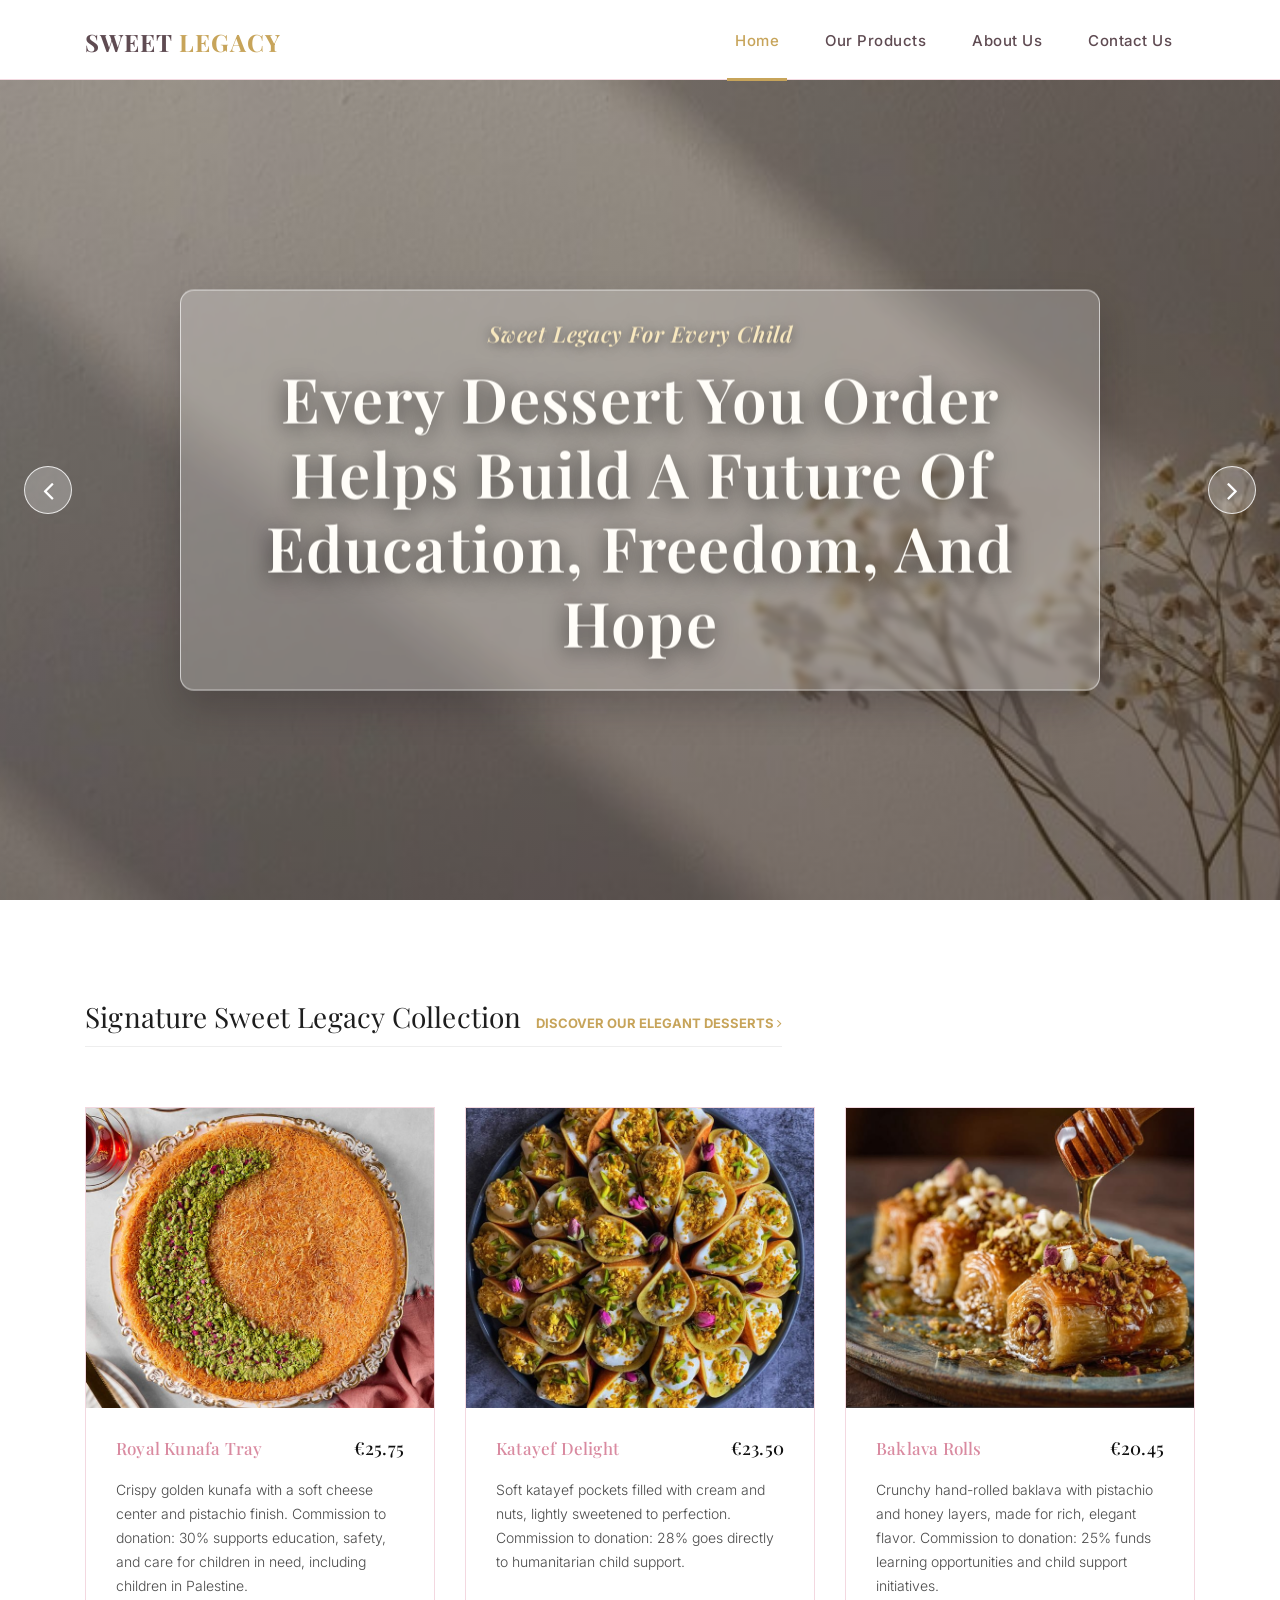
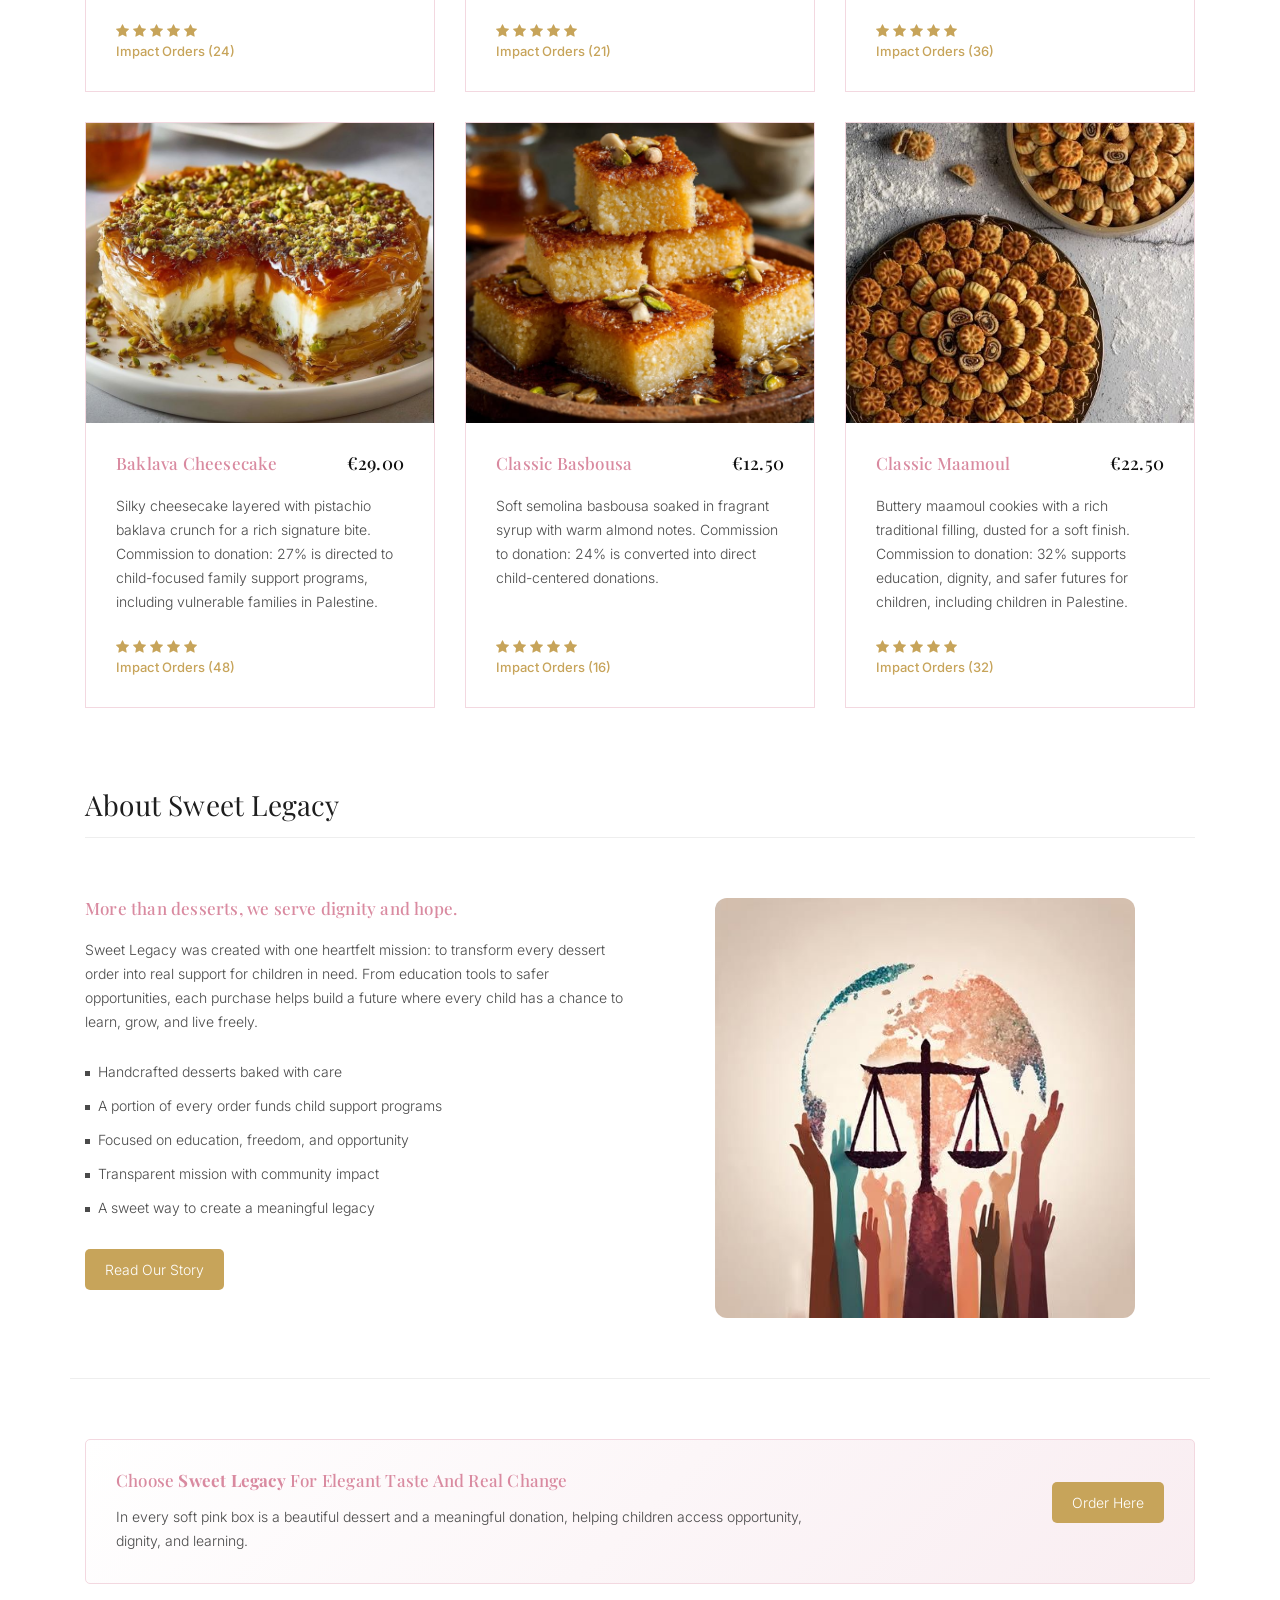
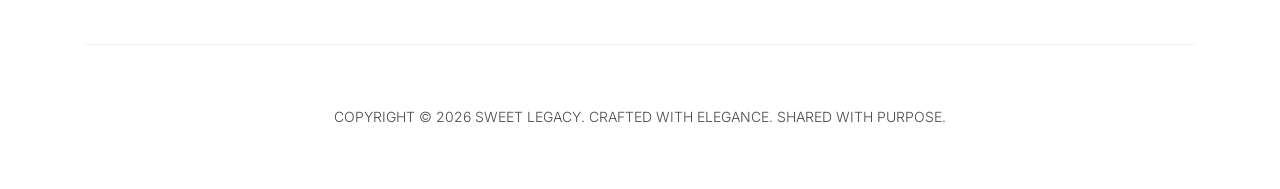
==== commit fa422a6d: "Fix image filename case in index.html" ====
--- a/index.html
+++ b/index.html
@@ -241,7 +241,7 @@
           </div>
           <div class="col-md-6">
             <div class="right-image">
-              <img src="assets/images/human.jfif" alt="Sweet Legacy mission image" class="mission-image">
+              <img src="assets/images/Human.jfif" alt="Sweet Legacy mission image" class="mission-image">
             </div>
           </div>
         </div>
